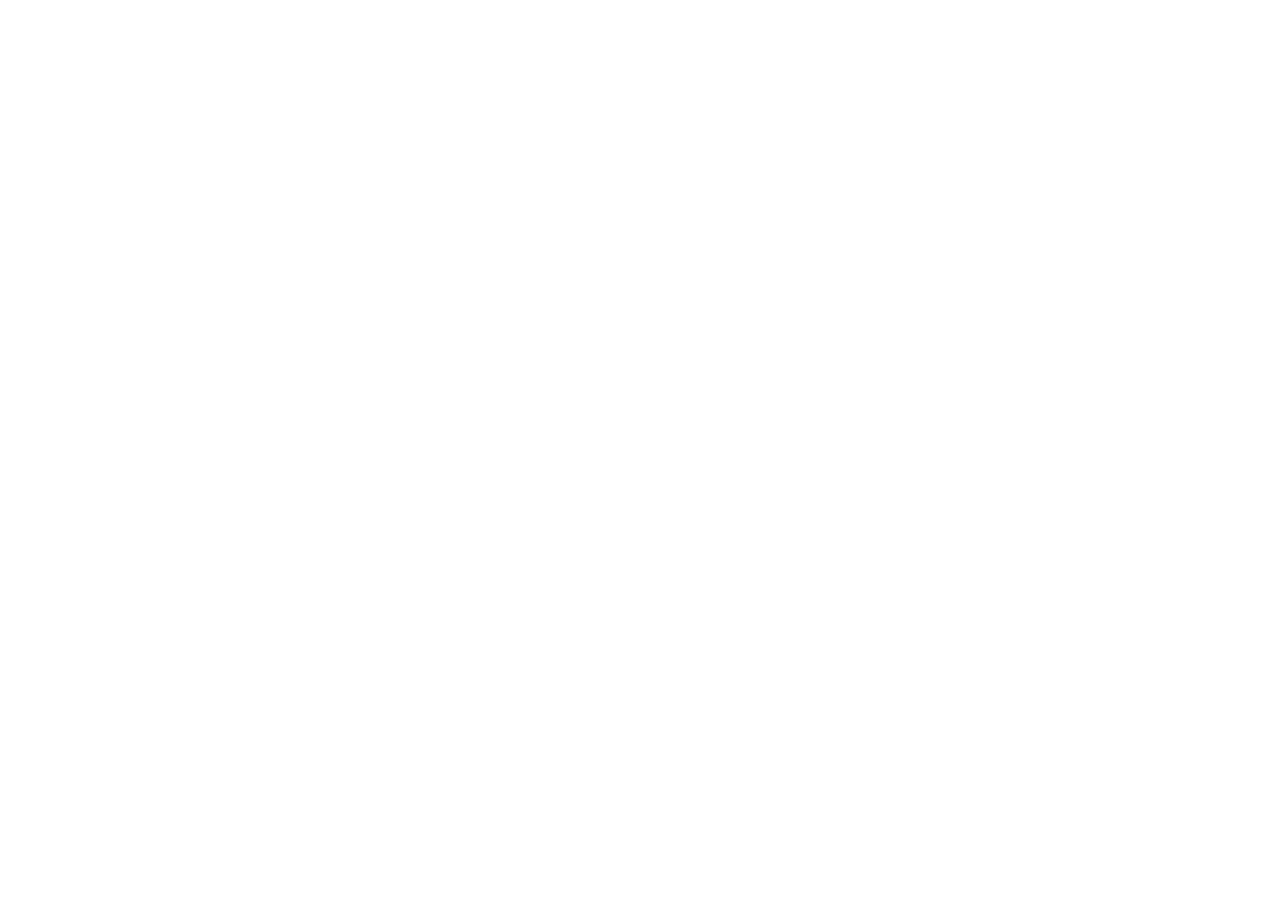
==== index.html @ a76256fb "initial commit with only template files" ====
<!DOCTYPE html>
<html lang="en">
  <head>
    <meta charset="UTF-8" />
    <meta name="viewport" content="width=device-width, initial-scale=1.0" />
    <title>TITLE HERE</title>
    <link rel="stylesheet" href="stylesheets/sanitize.css" />
    <link rel="stylesheet" href="stylesheets/main.css" />
  </head>
  <body></body>
</html>
---- stylesheets/sanitize.css ----
/* Document
 * ========================================================================== */

/**
 * Add border box sizing in all browsers (opinionated).
 */

*,
::before,
::after {
  box-sizing: border-box;
}

/**
 * 1. Add text decoration inheritance in all browsers (opinionated).
 * 2. Add vertical alignment inheritance in all browsers (opinionated).
 */

::before,
::after {
  text-decoration: inherit; /* 1 */
  vertical-align: inherit; /* 2 */
}

/**
 * 1. Use the default cursor in all browsers (opinionated).
 * 2. Change the line height in all browsers (opinionated).
 * 3. Use a 4-space tab width in all browsers (opinionated).
 * 4. Remove the grey highlight on links in iOS (opinionated).
 * 5. Prevent adjustments of font size after orientation changes in
 *    IE on Windows Phone and in iOS.
 * 6. Breaks words to prevent overflow in all browsers (opinionated).
 */

html {
  cursor: default; /* 1 */
  line-height: 1.5; /* 2 */
  -moz-tab-size: 4; /* 3 */
  tab-size: 4; /* 3 */
  -webkit-tap-highlight-color: transparent /* 4 */;
  -ms-text-size-adjust: 100%; /* 5 */
  -webkit-text-size-adjust: 100%; /* 5 */
  word-break: break-word; /* 6 */
}

/* Sections
 * ========================================================================== */

/**
 * Remove the margin in all browsers (opinionated).
 */

body {
  margin: 0;
}

/**
 * Correct the font size and margin on `h1` elements within `section` and
 * `article` contexts in Chrome, Edge, Firefox, and Safari.
 */

h1 {
  font-size: 2em;
  margin: 0.67em 0;
}

/* Grouping content
 * ========================================================================== */

/**
 * Remove the margin on nested lists in Chrome, Edge, IE, and Safari.
 */

dl dl,
dl ol,
dl ul,
ol dl,
ul dl {
  margin: 0;
}

/**
 * Remove the margin on nested lists in Edge 18- and IE.
 */

ol ol,
ol ul,
ul ol,
ul ul {
  margin: 0;
}

/**
 * 1. Add the correct sizing in Firefox.
 * 2. Show the overflow in Edge 18- and IE.
 */

hr {
  height: 0; /* 1 */
  overflow: visible; /* 2 */
}

/**
 * Add the correct display in IE.
 */

main {
  display: block;
}

/**
 * Remove the list style on navigation lists in all browsers (opinionated).
 */

nav ol,
nav ul {
  list-style: none;
  padding: 0;
}

/**
 * 1. Correct the inheritance and scaling of font size in all browsers.
 * 2. Correct the odd `em` font sizing in all browsers.
 */

/* stylelint-disable */

pre {
  font-family: monospace, monospace; /* 1 */
  font-size: 1em; /* 2 */
}

/* Text-level semantics
 * ========================================================================== */

/**
 * Remove the gray background on active links in IE 10.
 */

a {
  background-color: transparent;
}

/**
 * Add the correct text decoration in Edge 18-, IE, and Safari.
 */

abbr[title] {
  text-decoration: underline;
  text-decoration: underline dotted;
}

/**
 * Add the correct font weight in Chrome, Edge, and Safari.
 */

b,
strong {
  font-weight: bolder;
}

/**
 * 1. Correct the inheritance and scaling of font size in all browsers.
 * 2. Correct the odd `em` font sizing in all browsers.
 */

code,
kbd,
samp {
  font-family: monospace, monospace; /* 1 */
  font-size: 1em; /* 2 */
}

/**
 * Add the correct font size in all browsers.
 */

small {
  font-size: 80%;
}

/* Embedded content
 * ========================================================================== */

/*
 * Change the alignment on media elements in all browsers (opinionated).
 */

audio,
canvas,
iframe,
img,
svg,
video {
  vertical-align: middle;
}

/**
 * Add the correct display in IE 9-.
 */

audio,
video {
  display: inline-block;
}

/**
 * Add the correct display in iOS 4-7.
 */

audio:not([controls]) {
  display: none;
  height: 0;
}

/**
 * Remove the border on iframes in all browsers (opinionated).
 */

iframe {
  border-style: none;
}

/**
 * Remove the border on images within links in IE 10-.
 */

img {
  border-style: none;
}

/**
 * Change the fill color to match the text color in all browsers (opinionated).
 */

svg:not([fill]) {
  fill: currentColor;
}

/**
 * Hide the overflow in IE.
 */

svg:not(:root) {
  overflow: hidden;
}

/* Tabular data
 * ========================================================================== */

/**
 * Collapse border spacing in all browsers (opinionated).
 */

table {
  border-collapse: collapse;
}

/* Forms
 * ========================================================================== */

/**
 * Remove the margin on controls in Safari.
 */

button,
input,
select {
  margin: 0;
}

/**
 * 1. Show the overflow in IE.
 * 2. Remove the inheritance of text transform in Edge 18-, Firefox, and IE.
 */

button {
  overflow: visible; /* 1 */
  text-transform: none; /* 2 */
}

/**
 * Correct the inability to style buttons in iOS and Safari.
 */

button,
[type='button'],
[type='reset'],
[type='submit'] {
  -webkit-appearance: button;
}

/**
 * 1. Change the inconsistent appearance in all browsers (opinionated).
 * 2. Correct the padding in Firefox.
 */

fieldset {
  border: 1px solid #a0a0a0; /* 1 */
  padding: 0.35em 0.75em 0.625em; /* 2 */
}

/**
 * Show the overflow in Edge 18- and IE.
 */

input {
  overflow: visible;
}

/**
 * 1. Correct the text wrapping in Edge 18- and IE.
 * 2. Correct the color inheritance from `fieldset` elements in IE.
 */

legend {
  color: inherit; /* 2 */
  display: table; /* 1 */
  max-width: 100%; /* 1 */
  white-space: normal; /* 1 */
}

/**
 * 1. Add the correct display in Edge 18- and IE.
 * 2. Add the correct vertical alignment in Chrome, Edge, and Firefox.
 */

progress {
  display: inline-block; /* 1 */
  vertical-align: baseline; /* 2 */
}

/**
 * Remove the inheritance of text transform in Firefox.
 */

select {
  text-transform: none;
}

/**
 * 1. Remove the margin in Firefox and Safari.
 * 2. Remove the default vertical scrollbar in IE.
 * 3. Change the resize direction in all browsers (opinionated).
 */

textarea {
  margin: 0; /* 1 */
  overflow: auto; /* 2 */
  resize: vertical; /* 3 */
}

/**
 * Remove the padding in IE 10-.
 */

[type='checkbox'],
[type='radio'] {
  padding: 0;
}

/**
 * 1. Correct the odd appearance in Chrome, Edge, and Safari.
 * 2. Correct the outline style in Safari.
 */

[type='search'] {
  -webkit-appearance: textfield; /* 1 */
  outline-offset: -2px; /* 2 */
}

/**
 * Correct the cursor style of increment and decrement buttons in Safari.
 */

::-webkit-inner-spin-button,
::-webkit-outer-spin-button {
  height: auto;
}

/**
 * Correct the text style of placeholders in Chrome, Edge, and Safari.
 */

::-webkit-input-placeholder {
  color: inherit;
  opacity: 0.54;
}

/**
 * Remove the inner padding in Chrome, Edge, and Safari on macOS.
 */

::-webkit-search-decoration {
  -webkit-appearance: none;
}

/**
 * 1. Correct the inability to style upload buttons in iOS and Safari.
 * 2. Change font properties to `inherit` in Safari.
 */

::-webkit-file-upload-button {
  -webkit-appearance: button; /* 1 */
  font: inherit; /* 2 */
}

/**
 * Remove the inner border and padding of focus outlines in Firefox.
 */

::-moz-focus-inner {
  border-style: none;
  padding: 0;
}

/**
 * Restore the focus outline styles unset by the previous rule in Firefox.
 */

:-moz-focusring {
  outline: 1px dotted ButtonText;
}

/**
 * Remove the additional :invalid styles in Firefox.
 */

:-moz-ui-invalid {
  box-shadow: none;
}

/* Interactive
 * ========================================================================== */

/*
 * Add the correct display in Edge 18- and IE.
 */

details {
  display: block;
}

/*
 * Add the correct styles in Edge 18-, IE, and Safari.
 */

dialog {
  background-color: white;
  border: solid;
  color: black;
  display: block;
  height: -moz-fit-content;
  height: -webkit-fit-content;
  height: fit-content;
  left: 0;
  margin: auto;
  padding: 1em;
  position: absolute;
  right: 0;
  width: -moz-fit-content;
  width: -webkit-fit-content;
  width: fit-content;
}

dialog:not([open]) {
  display: none;
}

/*
 * Add the correct display in all browsers.
 */

summary {
  display: list-item;
}

/* Scripting
 * ========================================================================== */

/**
 * Add the correct display in IE 9-.
 */

canvas {
  display: inline-block;
}

/**
 * Add the correct display in IE.
 */

template {
  display: none;
}

/* User interaction
 * ========================================================================== */

/*
 * 1. Remove the tapping delay in IE 10.
 * 2. Remove the tapping delay on clickable elements
      in all browsers (opinionated).
 */

a,
area,
button,
input,
label,
select,
summary,
textarea,
[tabindex] {
  -ms-touch-action: manipulation; /* 1 */
  touch-action: manipulation; /* 2 */
}

/**
 * Add the correct display in IE 10-.
 */

[hidden] {
  display: none;
}

/* Accessibility
 * ========================================================================== */

/**
 * Change the cursor on busy elements in all browsers (opinionated).
 */

[aria-busy='true'] {
  cursor: progress;
}

/*
 * Change the cursor on control elements in all browsers (opinionated).
 */

[aria-controls] {
  cursor: pointer;
}

/*
 * Change the cursor on disabled, not-editable, or otherwise
 * inoperable elements in all browsers (opinionated).
 */

[aria-disabled='true'],
[disabled] {
  cursor: not-allowed;
}

/*
 * Change the display on visually hidden accessible elements
 * in all browsers (opinionated).
 */

[aria-hidden='false'][hidden] {
  display: initial;
}

[aria-hidden='false'][hidden]:not(:focus) {
  clip: rect(0, 0, 0, 0);
  position: absolute;
}
---- stylesheets/main.css ----
/* No CSS *//*# sourceMappingURL=main.css.map */
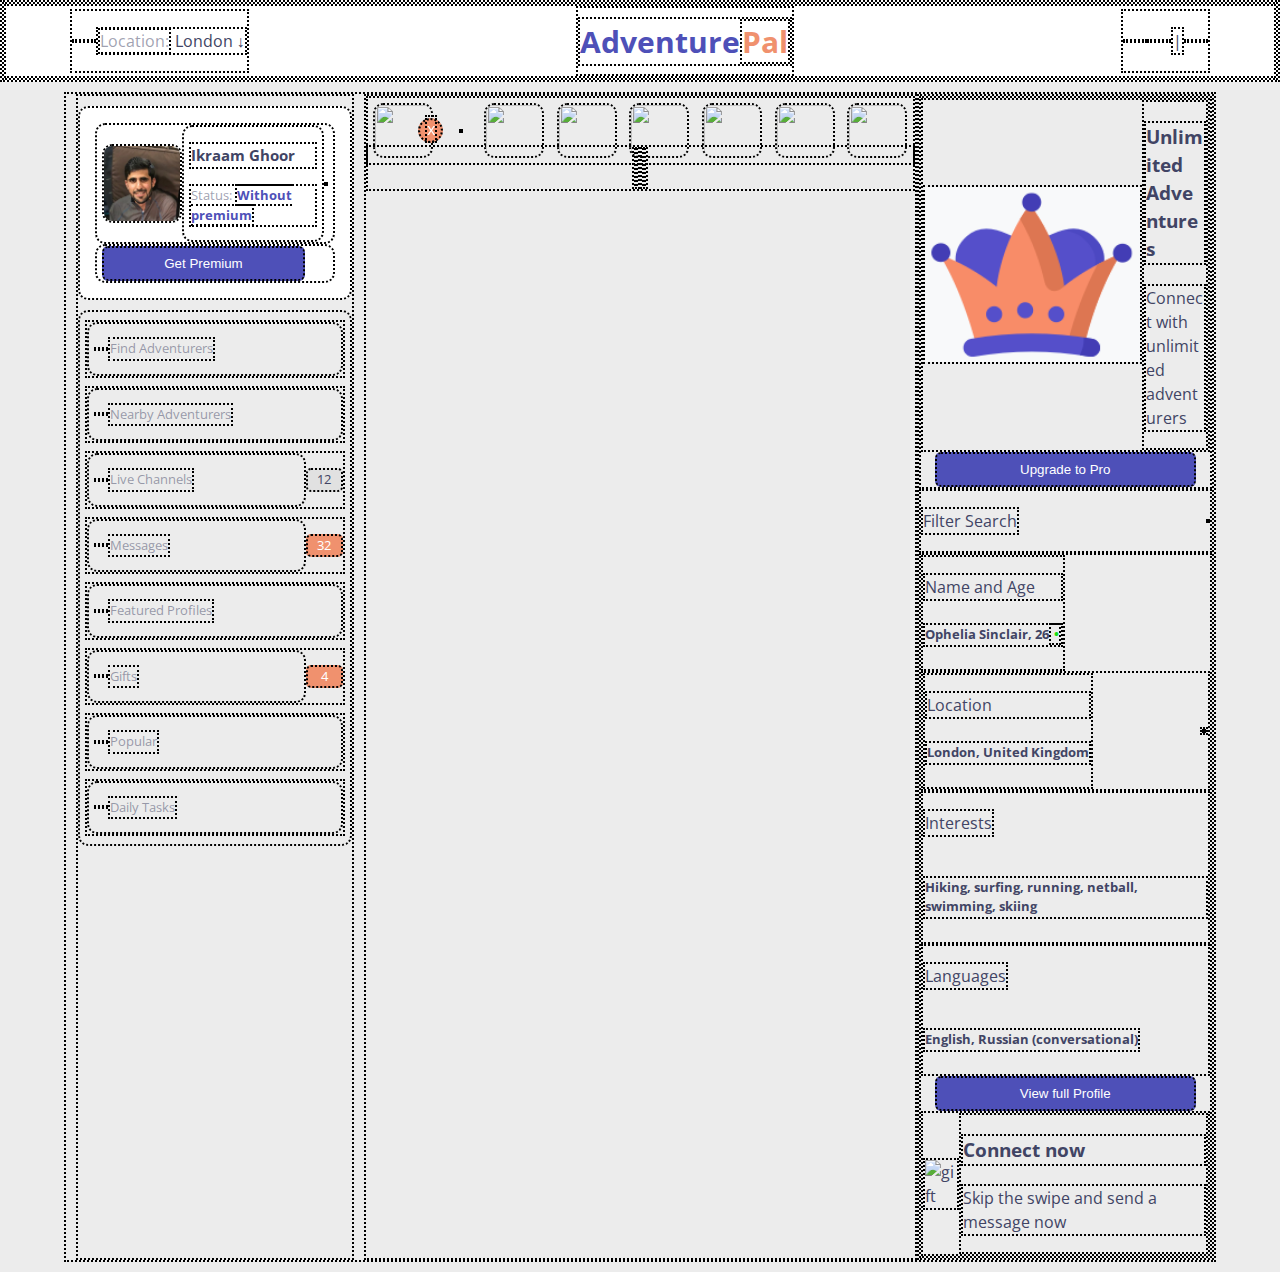
==== commit 4613c4b0: "Completed top middle images part of main section" ====
--- a/index.html
+++ b/index.html
@@ -3,9 +3,218 @@
   <head>
     <meta charset="UTF-8" />
     <meta name="viewport" content="width=device-width, initial-scale=1.0" />
-    <title>TITLE HERE</title>
+    <title>Capstone</title>
     <link rel="stylesheet" href="stylesheets/sanitize.css" />
     <link rel="stylesheet" href="stylesheets/main.css" />
+    <link
+      href="https://fonts.googleapis.com/css2?family=Open+Sans:wght@300;400;600;700&display=swap"
+      rel="stylesheet"
+    />
+    <link
+      rel="stylesheet"
+      href="https://unpkg.com/flickity@2/dist/flickity.min.css"
+    />
+    <!-- //add icon!!!!!!!!!!!!!!!!!!!!!!!! -->
+    <script
+      src="https://kit.fontawesome.com/32efc5f671.js"
+      crossorigin="anonymous"
+    ></script>
   </head>
-  <body></body>
+  <body>
+    <header>
+      <nav>
+        <section class="homenav">
+          <div class="nav-left">
+            <i class="far fa-bell sm"></i>
+            <i class="far fa-compass lg"></i>
+            <p class="lg"><span class="light">Location:</span> London ↓</p>
+          </div>
+
+          <div class="heading">
+            <h1 class="purple-text">
+              Adventure<span class="orange-text">Pal</span>
+            </h1>
+          </div>
+
+          <div class="nav-right">
+            <i class="far fa-file-alt lg"></i>
+            <i class="fas fa-cog sm"></i>
+            <i class="far fa-bell lg"></i>
+            <p class="lg">|</p>
+            <i class="fas fa-user-circle lg"></i>
+          </div>
+        </section>
+      </nav>
+    </header>
+
+    <main>
+      <section class="menu-main lg">
+        <div class="user flex flex-column">
+          <div class="ad-top flex">
+            <img src="/images/profile.jpg" alt="crown" />
+            <div>
+              <h3>Ikraam Ghoor</h3>
+              <p>Status: <span class="purple-text">Without premium</span></p>
+            </div>
+            <i class="fas fa-cog"></i>
+          </div>
+          <div class="flex">
+            <button class="upgrade">Get Premium</button>
+          </div>
+        </div>
+
+        <div class="list">
+          <li class="flex item item1">
+            <div class="flex">
+              <i class="fas fa-th"></i>
+              <p>Find Adventurers</p>
+            </div>
+          </li>
+          <li class="flex item item2">
+            <div class="flex">
+              <i class="fas fa-layer-group"></i>
+              <p>Nearby Adventurers</p>
+            </div>
+          </li>
+          <li class="flex item item3">
+            <div class="flex">
+              <i class="fab fa-youtube"></i>
+              <p>Live Channels</p>
+            </div>
+            <div class="grey-no">12</div>
+          </li>
+          <li class="flex item item4">
+            <div class="flex">
+              <i class="far fa-comments"></i>
+              <p>Messages</p>
+            </div>
+            <div class="orange-no">32</div>
+          </li>
+          <li class="flex item item5">
+            <div class="flex">
+              <i class="far fa-star"></i>
+              <p>Featured Profiles</p>
+            </div>
+          </li>
+          <li class="flex item item6">
+            <div class="flex">
+              <i class="fas fa-gift"></i>
+              <p>Gifts</p>
+            </div>
+            <div class="orange-no">4</div>
+          </li>
+          <li class="flex item item7">
+            <div class="flex">
+              <i class="fas fa-chart-line"></i>
+              <p>Popular</p>
+            </div>
+          </li>
+          <li class="flex item item8">
+            <div class="flex">
+              <i class="fas fa-tasks"></i>
+              <p>Daily Tasks</p>
+            </div>
+          </li>
+        </div>
+      </section>
+
+      <section class="profile-main">
+        <div class="flex icons">
+          <img src="/images/message-pic.jpg" alt="" class="icon icon1" />
+          <div class="circle"><p class="x">x</p></div>
+          <i class="fas fa-ellipsis-v"></i>
+          <img src="/images/message-pic.jpg" alt="" class="icon" />
+          <img src="/images/message-pic.jpg" alt="" class="icon" />
+          <img src="/images/message-pic.jpg" alt="" class="icon" />
+          <img src="/images/message-pic.jpg" alt="" class="icon" />
+          <img src="/images/message-pic.jpg" alt="" class="icon" />
+          <img src="/images/message-pic.jpg" alt="" class="icon" />
+        </div>
+
+
+          <div class="swipe-icons flex">
+            <div class="heart"><i class="fas fa-heart"></i></div>
+            <div class="skip">
+              <i class="fas fa-times"></i>
+            </div>
+          </div>
+        </div>
+      </section>
+
+      <section class="details-main lg">
+        <div class="pro-ad flex flex-column">
+          <div class="ad-top flex">
+            <img src="/images/crown.png" alt="crown" class="crown-image" />
+            <div>
+              <h3>Unlimited Adventures</h3>
+              <p>Connect with unlimited adventurers</p>
+            </div>
+          </div>
+          <button class="upgrade">Upgrade to Pro</button>
+        </div>
+
+        <div class="filter flex">
+          <p>Filter Search</p>
+          <i class="fas fa-sliders-h"></i>
+        </div>
+
+        <div class="person-detail flex flex-column">
+          <div class="name">
+            <p>Name and Age</p>
+            <h5>Ophelia Sinclair, 26<span class="greendot">&nbsp;•</span></h5>
+          </div>
+          <div class="location flex">
+            <div>
+              <p>Location</p>
+              <h5>London, United Kingdom</h5>
+            </div>
+            <div class="compass">
+              <i class="far fa-compass lg"></i>
+            </div>
+          </div>
+          <div class="interests flex flex-column">
+            <p>Interests</p>
+            <h5>Hiking, surfing, running, netball, swimming, skiing</h5>
+          </div>
+          <div class="languages flex flex-column">
+            <p>Languages</p>
+            <h5>English, Russian (conversational)</h5>
+          </div>
+          <button class="upgrade greybut">View full Profile</button>
+
+          <div class="gift flex">
+            <img src="/images/message.png" alt="gift" class="gift-image" />
+
+            <div>
+              <h3>Connect now</h3>
+              <p>Skip the swipe and send a message now</p>
+            </div>
+          </div>
+        </div>
+      </section>
+    </main>
+
+    <footer>
+      <section class="home-foot sm">
+        <div class="foot-icons foot-icon1">
+          <i class="fas fa-search"></i>
+        </div>
+
+        <div class="foot-icons foot-icon2">
+          <i class="fas fa-layer-group"></i>
+        </div>
+        <div class="foot-icons foot-icon3">
+          <i class="fas fa-globe"></i>
+        </div>
+        <div class="foot-icons foot-icon4">
+          <i class="fas fa-comments"></i>
+        </div>
+        <div class="foot-icons foot-icon5">
+          <i class="far fa-user"></i>
+        </div>
+      </section>
+    </footer>
+
+    <script src="https://unpkg.com/flickity@2/dist/flickity.pkgd.min.js"></script>
+  </body>
 </html>
--- a/stylesheets/main.css
+++ b/stylesheets/main.css
@@ -1 +1,472 @@
-/* No CSS *//*# sourceMappingURL=main.css.map */+html {
+  font-size: 62.5%;
+  color: #414464;
+  font-family: "Open Sans", sans-serif;
+  scroll-behavior: smooth;
+}
+
+html ::-webkit-scrollbar {
+  width: 1rem;
+}
+
+html ::-webkit-scrollbar-track {
+  background: rgba(211, 211, 211, 0.431);
+  -webkit-box-shadow: inset 0 0 4px;
+          box-shadow: inset 0 0 4px;
+}
+
+html ::-webkit-scrollbar-thumb {
+  background: #4e50b8;
+  border-radius: 0.4rem;
+}
+
+html ::-webkit-scrollbar-thumb:hover {
+  background: #f0916e;
+}
+
+@media (min-width: 1024px) {
+  html .scroll {
+    height: calc(100vh - 120px);
+    overflow-y: auto;
+  }
+}
+
+html body {
+  font-size: 1.6rem;
+  display: -ms-grid;
+  display: grid;
+  min-width: 400px;
+  margin: 0 auto;
+  background-color: rgba(211, 211, 211, 0.431);
+  font-family: "Open Sans", sans-serif;
+      grid-template-areas: 'head' 'main' 'foot';
+  -ms-grid-columns: 1fr;
+      grid-template-columns: 1fr;
+  grid-gap: 10px;
+}
+
+html body .lg {
+  display: none;
+}
+
+html body .flex {
+  display: -webkit-box;
+  display: -ms-flexbox;
+  display: flex;
+  -webkit-box-pack: justify;
+      -ms-flex-pack: justify;
+          justify-content: space-between;
+  -webkit-box-align: center;
+      -ms-flex-align: center;
+          align-items: center;
+  width: 100%;
+}
+
+html body .flex-column {
+  -webkit-box-orient: vertical;
+  -webkit-box-direction: normal;
+      -ms-flex-direction: column;
+          flex-direction: column;
+  -webkit-box-align: start;
+      -ms-flex-align: start;
+          align-items: flex-start;
+  -webkit-box-pack: center;
+      -ms-flex-pack: center;
+          justify-content: center;
+}
+
+@media (min-width: 1024px) {
+  html body .sm {
+    display: none;
+  }
+  html body .lg {
+    display: block;
+  }
+}
+
+html body * {
+  border: 2px dotted black;
+}
+
+html body .orange-hover:hover {
+  color: #f0916e;
+}
+
+html body .greendot {
+  color: #17dd17;
+}
+
+html body .fa,
+html body .fas,
+html body .fab,
+html body .far {
+  font-size: 2.5rem;
+}
+
+html body .fa:hover,
+html body .fas:hover,
+html body .fab:hover,
+html body .far:hover {
+  color: #f0916e;
+}
+
+html body header {
+  background-color: white;
+  position: -webkit-sticky;
+  position: sticky;
+  top: 0;
+  -ms-grid-row: 1;
+  -ms-grid-column: 1;
+  grid-area: head;
+}
+
+html body header nav .homenav {
+  display: -webkit-box;
+  display: -ms-flexbox;
+  display: flex;
+  -webkit-box-pack: justify;
+      -ms-flex-pack: justify;
+          justify-content: space-between;
+  -webkit-box-align: center;
+      -ms-flex-align: center;
+          align-items: center;
+  padding: 0 5%;
+}
+
+html body header nav .homenav .heading {
+  font-weight: bold;
+  font-size: 1.5rem;
+  height: 70px;
+  display: -webkit-box;
+  display: -ms-flexbox;
+  display: flex;
+  -webkit-box-align: center;
+      -ms-flex-align: center;
+          align-items: center;
+}
+
+html body header nav .homenav .nav-left,
+html body header nav .homenav .nav-right {
+  display: -webkit-box;
+  display: -ms-flexbox;
+  display: flex;
+  -webkit-box-align: center;
+      -ms-flex-align: center;
+          align-items: center;
+}
+
+html body header nav .homenav .nav-left i,
+html body header nav .homenav .nav-right i {
+  padding: 0 10px;
+}
+
+html body header nav .homenav .purple-text {
+  color: #4e50b8;
+}
+
+html body header nav .homenav .orange-text {
+  color: #f0916e;
+}
+
+@media (min-width: 1024px) {
+  html body header nav .homenav .far,
+  html body header nav .homenav .fas,
+  html body header nav .homenav .light {
+    color: #41446483;
+  }
+  html body header nav .homenav .far:hover,
+  html body header nav .homenav .fas:hover,
+  html body header nav .homenav .light:hover {
+    color: #f0916e;
+  }
+}
+
+html body main {
+  width: 90%;
+  -ms-grid-column-align: center;
+      justify-self: center;
+  -ms-grid-row: 2;
+  -ms-grid-column: 1;
+  grid-area: main;
+}
+
+@media (min-width: 1024px) {
+  html body main {
+    display: -ms-grid;
+    display: grid;
+    -ms-grid-columns: 1.2fr 1.8fr 1.2fr;
+        grid-template-columns: 1.2fr 1.8fr 1.2fr;
+    width: 90%;
+  }
+}
+
+html body main .upgrade {
+  -ms-flex-item-align: center;
+      -ms-grid-row-align: center;
+      align-self: center;
+  width: 90%;
+  background-color: #4e50b8;
+  color: white;
+  border-radius: 6px;
+  padding: 8px;
+}
+
+html body main .menu-main {
+  display: -webkit-box;
+  display: -ms-flexbox;
+  display: flex;
+  -webkit-box-orient: vertical;
+  -webkit-box-direction: normal;
+      -ms-flex-direction: column;
+          flex-direction: column;
+  margin: 0 10px;
+  font-size: 1.3rem;
+}
+
+html body main .menu-main p {
+  color: #41446483;
+}
+
+html body main .menu-main div {
+  border-radius: 10px;
+  padding: 0 5px;
+}
+
+html body main .menu-main div img {
+  width: 80px;
+  border-radius: 10px;
+}
+
+html body main .menu-main .user {
+  background-color: white;
+  padding: 15px;
+  margin: 10px 0;
+}
+
+html body main .menu-main .user .fa-cog {
+  color: #41446483;
+}
+
+html body main .menu-main .user .purple-text {
+  color: #4e50b8;
+  font-weight: bold;
+}
+
+html body main .menu-main .list {
+  font-size: 1.3rem;
+}
+
+html body main .menu-main .list li {
+  margin: 8px 0;
+}
+
+html body main .menu-main .list li .flex {
+  -webkit-box-pack: start;
+      -ms-flex-pack: start;
+          justify-content: start;
+}
+
+html body main .menu-main .list .orange-no {
+  width: 40px;
+  background-color: #f0916e;
+  text-align: center;
+  color: white;
+  border-radius: 5px;
+}
+
+html body main .menu-main .list .grey-no {
+  width: 40px;
+  background-color: rgba(211, 211, 211, 0.431);
+  text-align: center;
+  border-radius: 5px;
+}
+
+html body main .menu-main .list .fa,
+html body main .menu-main .list .fas,
+html body main .menu-main .list .fab,
+html body main .menu-main .list .far {
+  padding-right: 10px;
+}
+
+html body main .profile-main .icon {
+  width: 60px;
+  height: 55px;
+  -o-object-fit: cover;
+     object-fit: cover;
+  border-radius: 10px;
+  margin: 5px;
+}
+
+html body main .profile-main .fa-ellipsis-v {
+  margin: 0 13px;
+}
+
+html body main .profile-main .circle {
+  position: relative;
+  width: 25px;
+  height: 25px;
+  background-color: #f0916e;
+  border-radius: 100%;
+  margin-left: -4%;
+  display: -webkit-box;
+  display: -ms-flexbox;
+  display: flex;
+  -webkit-box-pack: center;
+      -ms-flex-pack: center;
+          justify-content: center;
+  -webkit-box-align: center;
+      -ms-flex-align: center;
+          align-items: center;
+  color: white;
+}
+
+html body main .profile-main .circle .x {
+  margin-top: 12.5px;
+}
+
+html body main .profile-main .swipe-icons {
+  -webkit-box-pack: center;
+      -ms-flex-pack: center;
+          justify-content: center;
+  margin-top: -20px;
+  z-index: 999;
+}
+
+html body main .profile-main .details-main {
+  display: -webkit-box;
+  display: -ms-flexbox;
+  display: flex;
+  -webkit-box-orient: vertical;
+  -webkit-box-direction: normal;
+      -ms-flex-direction: column;
+          flex-direction: column;
+  margin: 0 10px;
+  font-size: 1.3rem;
+}
+
+html body main .profile-main .details-main p {
+  color: #41446483;
+}
+
+html body main .profile-main .details-main div {
+  background-color: white;
+  border-radius: 10px;
+  padding: 0 5px;
+}
+
+html body main .profile-main .details-main div .gift-image,
+html body main .profile-main .details-main div .crown-image {
+  width: 60px;
+  border-radius: 10px;
+}
+
+html body main .profile-main .details-main .pro-ad {
+  margin: 10px 0;
+  padding-bottom: 15px;
+  padding-top: 5px;
+}
+
+html body main .profile-main .details-main .pro-ad .ad-top {
+  -ms-flex-pack: distribute;
+      justify-content: space-around;
+}
+
+html body main .profile-main .details-main .location {
+  margin-left: -4px;
+}
+
+html body main .profile-main .details-main .location .compass {
+  background-color: #4e50b8;
+  color: rgba(255, 255, 255, 0.856);
+  width: 40px;
+  height: 40px;
+  display: -webkit-box;
+  display: -ms-flexbox;
+  display: flex;
+  -webkit-box-pack: center;
+      -ms-flex-pack: center;
+          justify-content: center;
+  -webkit-box-align: center;
+      -ms-flex-align: center;
+          align-items: center;
+}
+
+html body main .profile-main .details-main .person-detail .name h5,
+html body main .profile-main .details-main .person-detail .location h5,
+html body main .profile-main .details-main .person-detail .interests h5,
+html body main .profile-main .details-main .person-detail .languages h5 {
+  margin-top: -10px;
+}
+
+html body main .profile-main .details-main .filter {
+  margin-bottom: 10px;
+  padding: 0 12px;
+}
+
+html body main .profile-main .details-main .greybut {
+  background-color: rgba(211, 211, 211, 0.431);
+  color: #414464;
+}
+
+html body main .profile-main .details-main .gift {
+  padding: 5px 5px;
+}
+
+html body footer {
+  position: -webkit-sticky;
+  position: sticky;
+  bottom: 0;
+  width: 100%;
+  height: 70px;
+  background-color: white;
+  -ms-grid-row: 3;
+  -ms-grid-column: 1;
+  grid-area: foot;
+}
+
+@media (min-width: 1024px) {
+  html body footer {
+    display: none;
+  }
+}
+
+html body footer .home-foot {
+  display: -webkit-box;
+  display: -ms-flexbox;
+  display: flex;
+  -webkit-box-pack: justify;
+      -ms-flex-pack: justify;
+          justify-content: space-between;
+  -webkit-box-align: center;
+      -ms-flex-align: center;
+          align-items: center;
+  padding: 0 10%;
+  height: 100%;
+}
+
+html body footer .home-foot .fa-globe {
+  font-size: 4rem;
+  color: rgba(255, 255, 255, 0.897);
+}
+
+html body footer .home-foot .fa-globe:hover {
+  color: #f0916e;
+}
+
+html body footer .home-foot .foot-icon3 {
+  display: -webkit-box;
+  display: -ms-flexbox;
+  display: flex;
+  -webkit-box-pack: center;
+      -ms-flex-pack: center;
+          justify-content: center;
+  -webkit-box-align: center;
+      -ms-flex-align: center;
+          align-items: center;
+  background-color: #4e50b8;
+  width: 70px;
+  height: 70px;
+  margin-top: -40px;
+  border-radius: 10px;
+}
+/*# sourceMappingURL=main.css.map */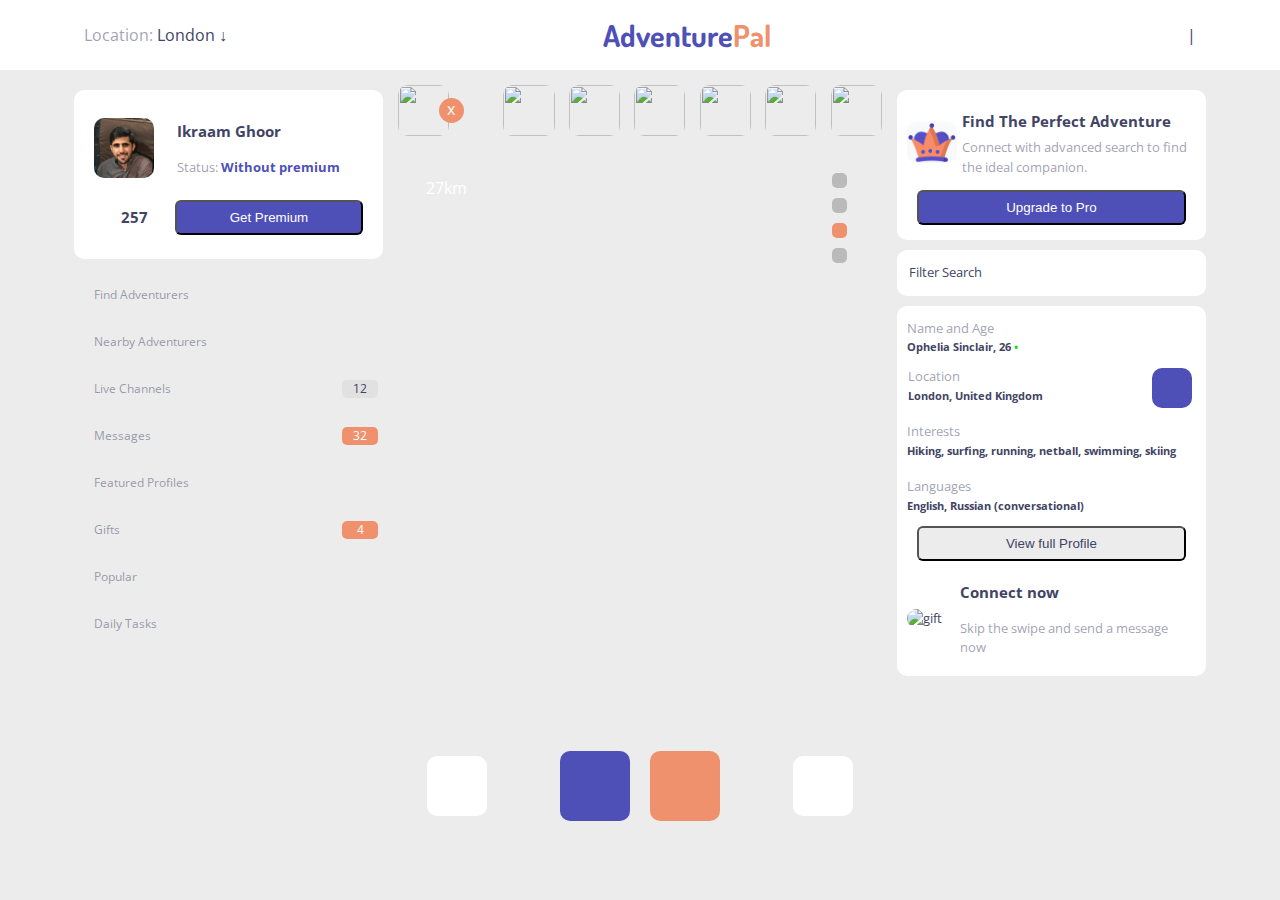
==== commit 02fcecdd: "Added link to other pages and changed logo font" ====
--- a/index.html
+++ b/index.html
@@ -11,8 +11,8 @@
       rel="stylesheet"
     />
     <link
+      href="https://fonts.googleapis.com/css?family=Dosis:800&display=swap"
       rel="stylesheet"
-      href="https://unpkg.com/flickity@2/dist/flickity.min.css"
     />
     <!-- //add icon!!!!!!!!!!!!!!!!!!!!!!!! -->
     <script
@@ -30,11 +30,11 @@
             <p class="lg"><span class="light">Location:</span> London ↓</p>
           </div>
 
-          <div class="heading">
+          <a href="index.html" class="heading">
             <h1 class="purple-text">
               Adventure<span class="orange-text">Pal</span>
             </h1>
-          </div>
+          </a>
 
           <div class="nav-right">
             <i class="far fa-file-alt lg"></i>
@@ -51,7 +51,7 @@
       <section class="menu-main lg">
         <div class="user flex flex-column">
           <div class="ad-top flex">
-            <img src="/images/profile.jpg" alt="crown" />
+            <img src="/images/profile.jpg" alt="crown" class="user-pic" />
             <div>
               <h3>Ikraam Ghoor</h3>
               <p>Status: <span class="purple-text">Without premium</span></p>
@@ -59,7 +59,9 @@
             <i class="fas fa-cog"></i>
           </div>
           <div class="flex">
-            <button class="upgrade">Get Premium</button>
+            <i class="far fa-heart"></i>
+            <span><h3>257</h3></span>
+            <button class="upgrade get">Get Premium</button>
           </div>
         </div>
 
@@ -84,10 +86,12 @@
             <div class="grey-no">12</div>
           </li>
           <li class="flex item item4">
-            <div class="flex">
-              <i class="far fa-comments"></i>
-              <p>Messages</p>
-            </div>
+            <a href="chats.html" class="flex">
+              <div class="flex">
+                <i class="far fa-comments"></i>
+                <p>Messages</p>
+              </div>
+            </a>
             <div class="orange-no">32</div>
           </li>
           <li class="flex item item5">
@@ -131,11 +135,58 @@
           <img src="/images/message-pic.jpg" alt="" class="icon" />
         </div>
 
+        <div class="main-image">
+          <div class="location-topleft">
+            <i class="fas fa-location-arrow lg"></i>
+            <span class="lg">&nbsp; 27km</span>
+            <i class="fas fa-arrow-left sm"></i>
+          </div>
+
+          <div class="dots">
+            <div class="dot"></div>
+            <div class="dot"></div>
+            <div class="dot"></div>
+            <div class="dot"></div>
+          </div>
 
           <div class="swipe-icons flex">
+            <div class="left"><i class="fas fa-chevron-left"></i></div>
             <div class="heart"><i class="fas fa-heart"></i></div>
             <div class="skip">
               <i class="fas fa-times"></i>
+            </div>
+            <div class="right"><i class="fas fa-chevron-right"></i></div>
+          </div>
+        </div>
+
+        <div class="person-detail-small flex flex-column sm">
+          <div class="locname flex">
+            <div class="name">
+              <p>Name and Age</p>
+              <h5>Ophelia Sinclair, 26<span class="greendot">&nbsp;•</span></h5>
+            </div>
+            <div class="location-sm">
+              <div>
+                <p>Location</p>
+                <h5>London, United Kingdom</h5>
+              </div>
+            </div>
+          </div>
+
+          <div class="interests flex flex-column">
+            <p>Interests</p>
+            <h5>Hiking, surfing, running, netball, swimming, skiing</h5>
+          </div>
+          <div class="languages flex flex-column">
+            <p>Languages</p>
+            <h5>English, Russian (conversational)</h5>
+          </div>
+          <div class="gift flex">
+            <img src="/images/message.png" alt="gift" class="gift-image-sm" />
+
+            <div class="connect">
+              <h3>Connect now</h3>
+              <p>Skip the swipe and send a message now</p>
             </div>
           </div>
         </div>
@@ -146,8 +197,10 @@
           <div class="ad-top flex">
             <img src="/images/crown.png" alt="crown" class="crown-image" />
             <div>
-              <h3>Unlimited Adventures</h3>
-              <p>Connect with unlimited adventurers</p>
+              <h3>Find The Perfect Adventure</h3>
+              <p class="pushup greyit">
+                Connect with advanced search to find the ideal companion.
+              </p>
             </div>
           </div>
           <button class="upgrade">Upgrade to Pro</button>
@@ -160,12 +213,12 @@
 
         <div class="person-detail flex flex-column">
           <div class="name">
-            <p>Name and Age</p>
+            <p class="greyit" class="greyit">Name and Age</p>
             <h5>Ophelia Sinclair, 26<span class="greendot">&nbsp;•</span></h5>
           </div>
           <div class="location flex">
             <div>
-              <p>Location</p>
+              <p class="greyit">Location</p>
               <h5>London, United Kingdom</h5>
             </div>
             <div class="compass">
@@ -173,11 +226,11 @@
             </div>
           </div>
           <div class="interests flex flex-column">
-            <p>Interests</p>
+            <p class="greyit">Interests</p>
             <h5>Hiking, surfing, running, netball, swimming, skiing</h5>
           </div>
           <div class="languages flex flex-column">
-            <p>Languages</p>
+            <p class="greyit">Languages</p>
             <h5>English, Russian (conversational)</h5>
           </div>
           <button class="upgrade greybut">View full Profile</button>
@@ -187,34 +240,11 @@
 
             <div>
               <h3>Connect now</h3>
-              <p>Skip the swipe and send a message now</p>
+              <p class="greyit">Skip the swipe and send a message now</p>
             </div>
           </div>
         </div>
       </section>
     </main>
-
-    <footer>
-      <section class="home-foot sm">
-        <div class="foot-icons foot-icon1">
-          <i class="fas fa-search"></i>
-        </div>
-
-        <div class="foot-icons foot-icon2">
-          <i class="fas fa-layer-group"></i>
-        </div>
-        <div class="foot-icons foot-icon3">
-          <i class="fas fa-globe"></i>
-        </div>
-        <div class="foot-icons foot-icon4">
-          <i class="fas fa-comments"></i>
-        </div>
-        <div class="foot-icons foot-icon5">
-          <i class="far fa-user"></i>
-        </div>
-      </section>
-    </footer>
-
-    <script src="https://unpkg.com/flickity@2/dist/flickity.pkgd.min.js"></script>
   </body>
 </html>
--- a/stylesheets/main.css
+++ b/stylesheets/main.css
@@ -1,7 +1,7 @@
 html {
   font-size: 62.5%;
   color: #414464;
-  font-family: "Open Sans", sans-serif;
+  font-family: 'Open Sans', sans-serif;
   scroll-behavior: smooth;
 }
 
@@ -12,7 +12,7 @@
 html ::-webkit-scrollbar-track {
   background: rgba(211, 211, 211, 0.431);
   -webkit-box-shadow: inset 0 0 4px;
-          box-shadow: inset 0 0 4px;
+  box-shadow: inset 0 0 4px;
 }
 
 html ::-webkit-scrollbar-thumb {
@@ -29,6 +29,11 @@
     height: calc(100vh - 120px);
     overflow-y: auto;
   }
+}
+
+html a {
+  text-decoration: none;
+  color: #414464;
 }
 
 html body {
@@ -38,10 +43,10 @@
   min-width: 400px;
   margin: 0 auto;
   background-color: rgba(211, 211, 211, 0.431);
-  font-family: "Open Sans", sans-serif;
-      grid-template-areas: 'head' 'main' 'foot';
+  font-family: 'Open Sans', sans-serif;
+  grid-template-areas: 'head' 'main' 'foot';
   -ms-grid-columns: 1fr;
-      grid-template-columns: 1fr;
+  grid-template-columns: 1fr;
   grid-gap: 10px;
 }
 
@@ -54,46 +59,47 @@
   display: -ms-flexbox;
   display: flex;
   -webkit-box-pack: justify;
-      -ms-flex-pack: justify;
-          justify-content: space-between;
-  -webkit-box-align: center;
-      -ms-flex-align: center;
-          align-items: center;
+  -ms-flex-pack: justify;
+  justify-content: space-between;
+  -webkit-box-align: center;
+  -ms-flex-align: center;
+  align-items: center;
   width: 100%;
 }
 
 html body .flex-column {
   -webkit-box-orient: vertical;
   -webkit-box-direction: normal;
-      -ms-flex-direction: column;
-          flex-direction: column;
+  -ms-flex-direction: column;
+  flex-direction: column;
   -webkit-box-align: start;
-      -ms-flex-align: start;
-          align-items: flex-start;
-  -webkit-box-pack: center;
-      -ms-flex-pack: center;
-          justify-content: center;
+  -ms-flex-align: start;
+  align-items: flex-start;
+  -webkit-box-pack: center;
+  -ms-flex-pack: center;
+  justify-content: center;
 }
 
 @media (min-width: 1024px) {
   html body .sm {
     display: none;
   }
+
   html body .lg {
     display: block;
   }
 }
 
-html body * {
-  border: 2px dotted black;
-}
-
 html body .orange-hover:hover {
   color: #f0916e;
 }
 
 html body .greendot {
   color: #17dd17;
+}
+
+html body .pushup {
+  margin-top: -10px;
 }
 
 html body .fa,
@@ -118,6 +124,7 @@
   -ms-grid-row: 1;
   -ms-grid-column: 1;
   grid-area: head;
+  z-index: 99;
 }
 
 html body header nav .homenav {
@@ -125,24 +132,24 @@
   display: -ms-flexbox;
   display: flex;
   -webkit-box-pack: justify;
-      -ms-flex-pack: justify;
-          justify-content: space-between;
-  -webkit-box-align: center;
-      -ms-flex-align: center;
-          align-items: center;
+  -ms-flex-pack: justify;
+  justify-content: space-between;
+  -webkit-box-align: center;
+  -ms-flex-align: center;
+  align-items: center;
   padding: 0 5%;
 }
 
 html body header nav .homenav .heading {
-  font-weight: bold;
+  font-family: 'Dosis', sans-serif;
   font-size: 1.5rem;
   height: 70px;
   display: -webkit-box;
   display: -ms-flexbox;
   display: flex;
   -webkit-box-align: center;
-      -ms-flex-align: center;
-          align-items: center;
+  -ms-flex-align: center;
+  align-items: center;
 }
 
 html body header nav .homenav .nav-left,
@@ -151,8 +158,8 @@
   display: -ms-flexbox;
   display: flex;
   -webkit-box-align: center;
-      -ms-flex-align: center;
-          align-items: center;
+  -ms-flex-align: center;
+  align-items: center;
 }
 
 html body header nav .homenav .nav-left i,
@@ -174,6 +181,7 @@
   html body header nav .homenav .light {
     color: #41446483;
   }
+
   html body header nav .homenav .far:hover,
   html body header nav .homenav .fas:hover,
   html body header nav .homenav .light:hover {
@@ -182,9 +190,9 @@
 }
 
 html body main {
-  width: 90%;
+  width: 100%;
   -ms-grid-column-align: center;
-      justify-self: center;
+  justify-self: center;
   -ms-grid-row: 2;
   -ms-grid-column: 1;
   grid-area: main;
@@ -195,15 +203,15 @@
     display: -ms-grid;
     display: grid;
     -ms-grid-columns: 1.2fr 1.8fr 1.2fr;
-        grid-template-columns: 1.2fr 1.8fr 1.2fr;
+    grid-template-columns: 1.2fr 1.8fr 1.2fr;
     width: 90%;
   }
 }
 
 html body main .upgrade {
   -ms-flex-item-align: center;
-      -ms-grid-row-align: center;
-      align-self: center;
+  -ms-grid-row-align: center;
+  align-self: center;
   width: 90%;
   background-color: #4e50b8;
   color: white;
@@ -212,15 +220,21 @@
 }
 
 html body main .menu-main {
-  display: -webkit-box;
-  display: -ms-flexbox;
-  display: flex;
+  display: none;
   -webkit-box-orient: vertical;
   -webkit-box-direction: normal;
-      -ms-flex-direction: column;
-          flex-direction: column;
+  -ms-flex-direction: column;
+  flex-direction: column;
   margin: 0 10px;
   font-size: 1.3rem;
+}
+
+@media (min-width: 1024px) {
+  html body main .menu-main {
+    display: -webkit-box;
+    display: -ms-flexbox;
+    display: flex;
+  }
 }
 
 html body main .menu-main p {
@@ -243,6 +257,21 @@
   margin: 10px 0;
 }
 
+html body main .menu-main .user .get {
+  width: 70%;
+}
+
+html body main .menu-main .user .fa-heart {
+  color: #f0916e;
+}
+
+html body main .menu-main .user .user-pic {
+  width: 60px;
+  height: 60px;
+  -o-object-fit: cover;
+  object-fit: cover;
+}
+
 html body main .menu-main .user .fa-cog {
   color: #41446483;
 }
@@ -253,17 +282,17 @@
 }
 
 html body main .menu-main .list {
-  font-size: 1.3rem;
+  font-size: 1.2rem;
 }
 
 html body main .menu-main .list li {
-  margin: 8px 0;
+  margin: 5px 0;
 }
 
 html body main .menu-main .list li .flex {
   -webkit-box-pack: start;
-      -ms-flex-pack: start;
-          justify-content: start;
+  -ms-flex-pack: start;
+  justify-content: start;
 }
 
 html body main .menu-main .list .orange-no {
@@ -288,11 +317,24 @@
   padding-right: 10px;
 }
 
+html body main .profile-main .icons {
+  display: none;
+}
+
+@media (min-width: 1024px) {
+  html body main .profile-main .icons {
+    display: -webkit-box;
+    display: -ms-flexbox;
+    display: flex;
+  }
+}
+
 html body main .profile-main .icon {
   width: 60px;
-  height: 55px;
+  width: 4vw;
+  height: 4vw;
   -o-object-fit: cover;
-     object-fit: cover;
+  object-fit: cover;
   border-radius: 10px;
   margin: 5px;
 }
@@ -312,11 +354,11 @@
   display: -ms-flexbox;
   display: flex;
   -webkit-box-pack: center;
-      -ms-flex-pack: center;
-          justify-content: center;
-  -webkit-box-align: center;
-      -ms-flex-align: center;
-          align-items: center;
+  -ms-flex-pack: center;
+  justify-content: center;
+  -webkit-box-align: center;
+  -ms-flex-align: center;
+  align-items: center;
   color: white;
 }
 
@@ -324,58 +366,216 @@
   margin-top: 12.5px;
 }
 
+html body main .profile-main .main-image {
+  margin-top: 10px;
+  border-radius: 10px;
+  position: relative;
+  width: 100%;
+  height: calc(100vh - 190px);
+  background-image: url(/images/canoe-gril.jpg);
+  background-position: center;
+  background-repeat: no-repeat;
+  background-size: cover;
+}
+
+html body main .profile-main .dots {
+  position: absolute;
+  top: 12px;
+  right: 40px;
+}
+
+html body main .profile-main .dots .dot {
+  background-color: rgba(155, 155, 155, 0.623);
+  width: 15px;
+  height: 15px;
+  margin: 10px 0;
+  border-radius: 5px;
+}
+
+html body main .profile-main .dots .dot:nth-child(3) {
+  background-color: #f0916e;
+}
+
+html body main .profile-main .location-topleft {
+  position: absolute;
+  top: 25px;
+  left: 25px;
+  color: white;
+  display: -webkit-box;
+  display: -ms-flexbox;
+  display: flex;
+}
+
 html body main .profile-main .swipe-icons {
-  -webkit-box-pack: center;
-      -ms-flex-pack: center;
-          justify-content: center;
-  margin-top: -20px;
-  z-index: 999;
-}
-
-html body main .profile-main .details-main {
-  display: -webkit-box;
-  display: -ms-flexbox;
-  display: flex;
+  position: absolute;
+  -webkit-box-pack: center;
+  -ms-flex-pack: center;
+  justify-content: center;
+  bottom: 40px;
+  color: white;
+}
+
+html body main .profile-main .swipe-icons .fas {
+  font-size: 5rem;
+}
+
+html body main .profile-main .swipe-icons .heart {
+  width: 70px;
+  height: 70px;
+  padding: 10px;
+  background-color: #4e50b8;
+  border-radius: 10px;
+  display: -webkit-box;
+  display: -ms-flexbox;
+  display: flex;
+  -webkit-box-pack: center;
+  -ms-flex-pack: center;
+  justify-content: center;
+  -webkit-box-align: center;
+  -ms-flex-align: center;
+  align-items: center;
+  margin-left: 40px;
+  margin-right: 10px;
+}
+
+html body main .profile-main .swipe-icons .skip {
+  width: 70px;
+  height: 70px;
+  padding: 10px;
+  background-color: #f0916e;
+  border-radius: 10px;
+  display: -webkit-box;
+  display: -ms-flexbox;
+  display: flex;
+  -webkit-box-pack: center;
+  -ms-flex-pack: center;
+  justify-content: center;
+  -webkit-box-align: center;
+  -ms-flex-align: center;
+  align-items: center;
+  margin-right: 40px;
+  margin-left: 10px;
+}
+
+html body main .profile-main .swipe-icons .skip:hover .fa-times {
+  color: #4e50b8;
+}
+
+html body main .profile-main .swipe-icons .right {
+  margin: 0 auto;
+  width: 60px;
+  height: 60px;
+  padding: 10px;
+  background-color: white;
+  border-radius: 10px;
+  display: -webkit-box;
+  display: -ms-flexbox;
+  display: flex;
+  -webkit-box-pack: center;
+  -ms-flex-pack: center;
+  justify-content: center;
+  -webkit-box-align: center;
+  -ms-flex-align: center;
+  align-items: center;
+  color: rgba(128, 128, 128, 0.438);
+}
+
+html body main .profile-main .swipe-icons .left {
+  margin: 0 auto;
+  width: 60px;
+  height: 60px;
+  padding: 10px;
+  background-color: white;
+  border-radius: 10px;
+  display: -webkit-box;
+  display: -ms-flexbox;
+  display: flex;
+  -webkit-box-pack: center;
+  -ms-flex-pack: center;
+  justify-content: center;
+  -webkit-box-align: center;
+  -ms-flex-align: center;
+  align-items: center;
+  color: rgba(128, 128, 128, 0.438);
+}
+
+html body main .profile-main .person-detail-small {
+  background-color: white;
+  padding: 0 20px;
+}
+
+html body main .profile-main .person-detail-small p {
+  color: #41446483;
+  font-size: 1.3rem;
+}
+
+html body main .profile-main .person-detail-small .connect {
+  width: 80%;
+}
+
+html body main .profile-main .person-detail-small .gift-image-sm {
+  width: 90px;
+}
+
+html body main .profile-main .person-detail-small .name,
+html body main .profile-main .person-detail-small .location-sm {
+  width: 50%;
+}
+
+html body main .profile-main .person-detail-small h5 {
+  margin-top: -12px;
+}
+
+html body main .details-main {
+  display: none;
   -webkit-box-orient: vertical;
   -webkit-box-direction: normal;
-      -ms-flex-direction: column;
-          flex-direction: column;
+  -ms-flex-direction: column;
+  flex-direction: column;
   margin: 0 10px;
   font-size: 1.3rem;
 }
 
-html body main .profile-main .details-main p {
+@media (min-width: 1024px) {
+  html body main .details-main {
+    display: -webkit-box;
+    display: -ms-flexbox;
+    display: flex;
+  }
+}
+
+html body main .details-main .greyit {
   color: #41446483;
 }
 
-html body main .profile-main .details-main div {
+html body main .details-main div {
   background-color: white;
   border-radius: 10px;
   padding: 0 5px;
 }
 
-html body main .profile-main .details-main div .gift-image,
-html body main .profile-main .details-main div .crown-image {
-  width: 60px;
-  border-radius: 10px;
-}
-
-html body main .profile-main .details-main .pro-ad {
+html body main .details-main div .gift-image,
+html body main .details-main div .crown-image {
+  width: 50px;
+  border-radius: 10px;
+}
+
+html body main .details-main .pro-ad {
   margin: 10px 0;
   padding-bottom: 15px;
   padding-top: 5px;
 }
 
-html body main .profile-main .details-main .pro-ad .ad-top {
+html body main .details-main .pro-ad .ad-top {
   -ms-flex-pack: distribute;
-      justify-content: space-around;
-}
-
-html body main .profile-main .details-main .location {
+  justify-content: space-around;
+}
+
+html body main .details-main .location {
   margin-left: -4px;
 }
 
-html body main .profile-main .details-main .location .compass {
+html body main .details-main .location .compass {
   background-color: #4e50b8;
   color: rgba(255, 255, 255, 0.856);
   width: 40px;
@@ -384,89 +584,37 @@
   display: -ms-flexbox;
   display: flex;
   -webkit-box-pack: center;
-      -ms-flex-pack: center;
-          justify-content: center;
-  -webkit-box-align: center;
-      -ms-flex-align: center;
-          align-items: center;
-}
-
-html body main .profile-main .details-main .person-detail .name h5,
-html body main .profile-main .details-main .person-detail .location h5,
-html body main .profile-main .details-main .person-detail .interests h5,
-html body main .profile-main .details-main .person-detail .languages h5 {
-  margin-top: -10px;
-}
-
-html body main .profile-main .details-main .filter {
+  -ms-flex-pack: center;
+  justify-content: center;
+  -webkit-box-align: center;
+  -ms-flex-align: center;
+  align-items: center;
+}
+
+html body main .details-main .person-detail .name,
+html body main .details-main .person-detail .location,
+html body main .details-main .person-detail .interests,
+html body main .details-main .person-detail .languages {
+  height: 55px;
+}
+
+html body main .details-main .person-detail .name h5,
+html body main .details-main .person-detail .location h5,
+html body main .details-main .person-detail .interests h5,
+html body main .details-main .person-detail .languages h5 {
+  margin-top: -12px;
+}
+
+html body main .details-main .filter {
   margin-bottom: 10px;
   padding: 0 12px;
 }
 
-html body main .profile-main .details-main .greybut {
+html body main .details-main .greybut {
   background-color: rgba(211, 211, 211, 0.431);
   color: #414464;
 }
 
-html body main .profile-main .details-main .gift {
+html body main .details-main .gift {
   padding: 5px 5px;
 }
-
-html body footer {
-  position: -webkit-sticky;
-  position: sticky;
-  bottom: 0;
-  width: 100%;
-  height: 70px;
-  background-color: white;
-  -ms-grid-row: 3;
-  -ms-grid-column: 1;
-  grid-area: foot;
-}
-
-@media (min-width: 1024px) {
-  html body footer {
-    display: none;
-  }
-}
-
-html body footer .home-foot {
-  display: -webkit-box;
-  display: -ms-flexbox;
-  display: flex;
-  -webkit-box-pack: justify;
-      -ms-flex-pack: justify;
-          justify-content: space-between;
-  -webkit-box-align: center;
-      -ms-flex-align: center;
-          align-items: center;
-  padding: 0 10%;
-  height: 100%;
-}
-
-html body footer .home-foot .fa-globe {
-  font-size: 4rem;
-  color: rgba(255, 255, 255, 0.897);
-}
-
-html body footer .home-foot .fa-globe:hover {
-  color: #f0916e;
-}
-
-html body footer .home-foot .foot-icon3 {
-  display: -webkit-box;
-  display: -ms-flexbox;
-  display: flex;
-  -webkit-box-pack: center;
-      -ms-flex-pack: center;
-          justify-content: center;
-  -webkit-box-align: center;
-      -ms-flex-align: center;
-          align-items: center;
-  background-color: #4e50b8;
-  width: 70px;
-  height: 70px;
-  margin-top: -40px;
-  border-radius: 10px;
-}
-/*# sourceMappingURL=main.css.map */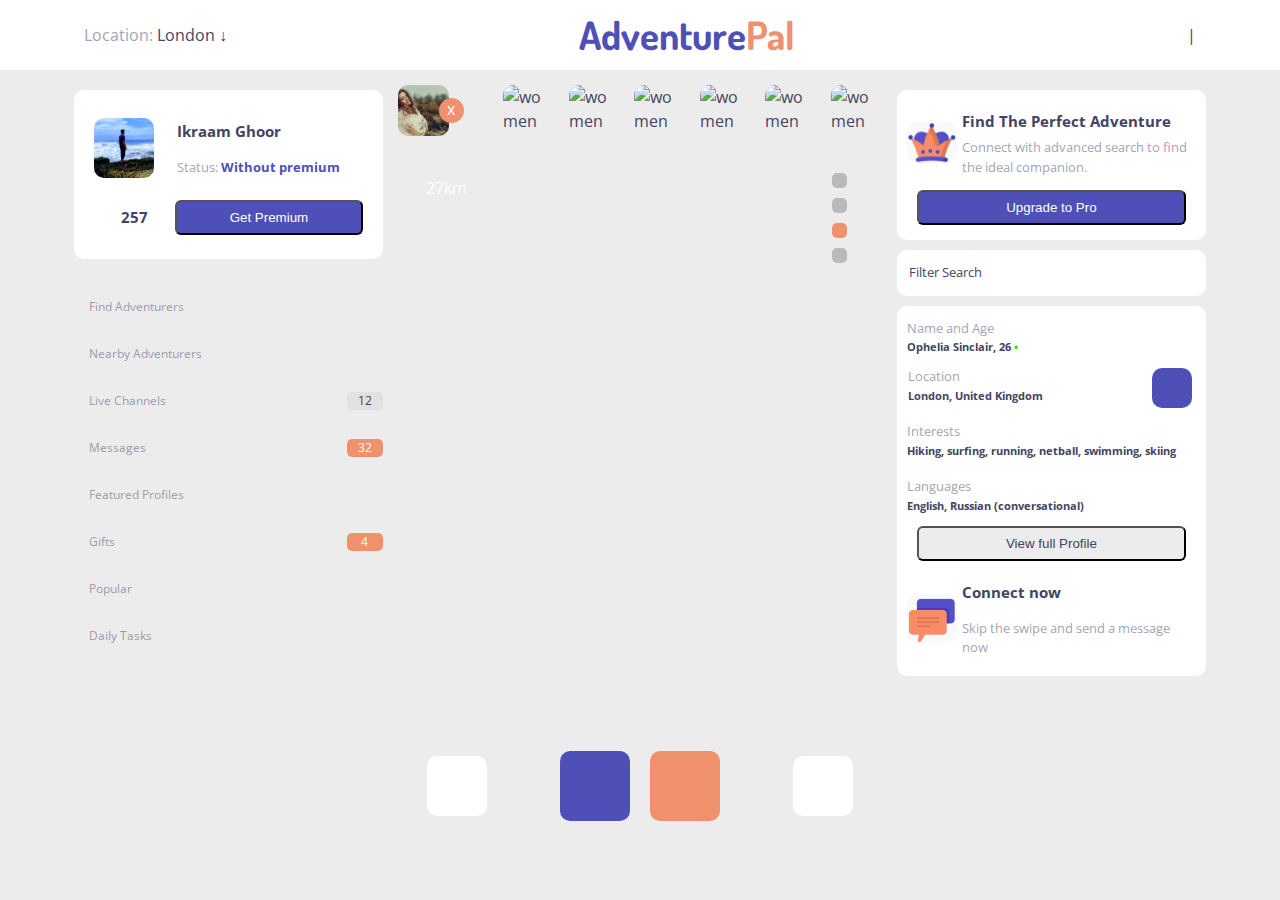
==== commit c25dfbfa: "Merge pull request #1 from ikraamg/capstone-feature" ====
--- a/index.html
+++ b/index.html
@@ -3,7 +3,7 @@
   <head>
     <meta charset="UTF-8" />
     <meta name="viewport" content="width=device-width, initial-scale=1.0" />
-    <title>Capstone</title>
+    <title>AdventurePal</title>
     <link rel="stylesheet" href="stylesheets/sanitize.css" />
     <link rel="stylesheet" href="stylesheets/main.css" />
     <link
@@ -14,7 +14,12 @@
       href="https://fonts.googleapis.com/css?family=Dosis:800&display=swap"
       rel="stylesheet"
     />
-    <!-- //add icon!!!!!!!!!!!!!!!!!!!!!!!! -->
+    <link
+      rel="icon"
+      href="images/Death-Of-Seasons-Heart-Bubble-Heart-purple-4.ico"
+      type="image/ico"
+      sizes="96x96"
+    />
     <script
       src="https://kit.fontawesome.com/32efc5f671.js"
       crossorigin="anonymous"
@@ -22,6 +27,7 @@
   </head>
   <body>
     <header>
+      <h1 class="none">AdventurePal</h1>
       <nav>
         <section class="homenav">
           <div class="nav-left">
@@ -31,9 +37,9 @@
           </div>
 
           <a href="index.html" class="heading">
-            <h1 class="purple-text">
+            <h2 class="purple-text">
               Adventure<span class="orange-text">Pal</span>
-            </h1>
+            </h2>
           </a>
 
           <div class="nav-right">
@@ -51,7 +57,7 @@
       <section class="menu-main lg">
         <div class="user flex flex-column">
           <div class="ad-top flex">
-            <img src="/images/profile.jpg" alt="crown" class="user-pic" />
+            <img src="images/profile.jpg" alt="crown" class="user-pic" />
             <div>
               <h3>Ikraam Ghoor</h3>
               <p>Status: <span class="purple-text">Without premium</span></p>
@@ -60,12 +66,12 @@
           </div>
           <div class="flex">
             <i class="far fa-heart"></i>
-            <span><h3>257</h3></span>
+            <h3>257</h3>
             <button class="upgrade get">Get Premium</button>
           </div>
         </div>
 
-        <div class="list">
+        <ul class="list">
           <li class="flex item item1">
             <div class="flex">
               <i class="fas fa-th"></i>
@@ -119,20 +125,44 @@
               <p>Daily Tasks</p>
             </div>
           </li>
-        </div>
+        </ul>
       </section>
 
       <section class="profile-main">
         <div class="flex icons">
-          <img src="/images/message-pic.jpg" alt="" class="icon icon1" />
+          <img src="images/message-pic.jpg" alt="women" class="icon icon1" />
           <div class="circle"><p class="x">x</p></div>
           <i class="fas fa-ellipsis-v"></i>
-          <img src="/images/message-pic.jpg" alt="" class="icon" />
-          <img src="/images/message-pic.jpg" alt="" class="icon" />
-          <img src="/images/message-pic.jpg" alt="" class="icon" />
-          <img src="/images/message-pic.jpg" alt="" class="icon" />
-          <img src="/images/message-pic.jpg" alt="" class="icon" />
-          <img src="/images/message-pic.jpg" alt="" class="icon" />
+          <img
+            src="https://cdn.pixabay.com/photo/2017/08/06/12/06/people-2591874_960_720.jpg"
+            alt="women"
+            class="icon"
+          />
+          <img
+            src="https://cdn.pixabay.com/photo/2017/08/05/13/46/people-2583713_960_720.jpg"
+            alt="women"
+            class="icon"
+          />
+          <img
+            src="https://cdn.pixabay.com/photo/2017/03/31/05/34/winter-2190455_960_720.jpg"
+            alt="women"
+            class="icon"
+          />
+          <img
+            src="https://cdn.pixabay.com/photo/2017/08/06/07/27/people-2589862_960_720.jpg"
+            alt="women"
+            class="icon"
+          />
+          <img
+            src="https://cdn.pixabay.com/photo/2017/08/06/07/27/people-2589861_960_720.jpg"
+            alt="women"
+            class="icon"
+          />
+          <img
+            src="https://cdn.pixabay.com/photo/2014/11/10/18/55/climbing-525768_960_720.jpg"
+            alt="women"
+            class="icon"
+          />
         </div>
 
         <div class="main-image">
@@ -181,21 +211,21 @@
             <p>Languages</p>
             <h5>English, Russian (conversational)</h5>
           </div>
-          <div class="gift flex">
-            <img src="/images/message.png" alt="gift" class="gift-image-sm" />
+          <a href="chats.html" class="gift flex">
+            <img src="images/message.png" alt="gift" class="gift-image-sm" />
 
             <div class="connect">
               <h3>Connect now</h3>
               <p>Skip the swipe and send a message now</p>
             </div>
-          </div>
+          </a>
         </div>
       </section>
 
       <section class="details-main lg">
         <div class="pro-ad flex flex-column">
           <div class="ad-top flex">
-            <img src="/images/crown.png" alt="crown" class="crown-image" />
+            <img src="images/crown.png" alt="crown" class="crown-image" />
             <div>
               <h3>Find The Perfect Adventure</h3>
               <p class="pushup greyit">
@@ -213,7 +243,7 @@
 
         <div class="person-detail flex flex-column">
           <div class="name">
-            <p class="greyit" class="greyit">Name and Age</p>
+            <p class="greyit">Name and Age</p>
             <h5>Ophelia Sinclair, 26<span class="greendot">&nbsp;•</span></h5>
           </div>
           <div class="location flex">
@@ -235,14 +265,14 @@
           </div>
           <button class="upgrade greybut">View full Profile</button>
 
-          <div class="gift flex">
-            <img src="/images/message.png" alt="gift" class="gift-image" />
+          <a href="chats.html" class="gift flex">
+            <img src="images/message.png" alt="gift" class="gift-image" />
 
             <div>
               <h3>Connect now</h3>
               <p class="greyit">Skip the swipe and send a message now</p>
             </div>
-          </div>
+          </a>
         </div>
       </section>
     </main>
--- a/stylesheets/main.css
+++ b/stylesheets/main.css
@@ -50,6 +50,11 @@
   grid-gap: 10px;
 }
 
+html body button {
+  outline: none;
+}
+
+html body .none,
 html body .lg {
   display: none;
 }
@@ -142,7 +147,7 @@
 
 html body header nav .homenav .heading {
   font-family: 'Dosis', sans-serif;
-  font-size: 1.5rem;
+  font-size: 2.6rem;
   height: 70px;
   display: -webkit-box;
   display: -ms-flexbox;
@@ -283,6 +288,7 @@
 
 html body main .menu-main .list {
   font-size: 1.2rem;
+  padding: 0;
 }
 
 html body main .menu-main .list li {
@@ -372,7 +378,7 @@
   position: relative;
   width: 100%;
   height: calc(100vh - 190px);
-  background-image: url(/images/canoe-gril.jpg);
+  background-image: url(https://cdn.pixabay.com/photo/2015/12/08/00/38/canoeing-1081890_960_720.jpg);
   background-position: center;
   background-repeat: no-repeat;
   background-size: cover;
